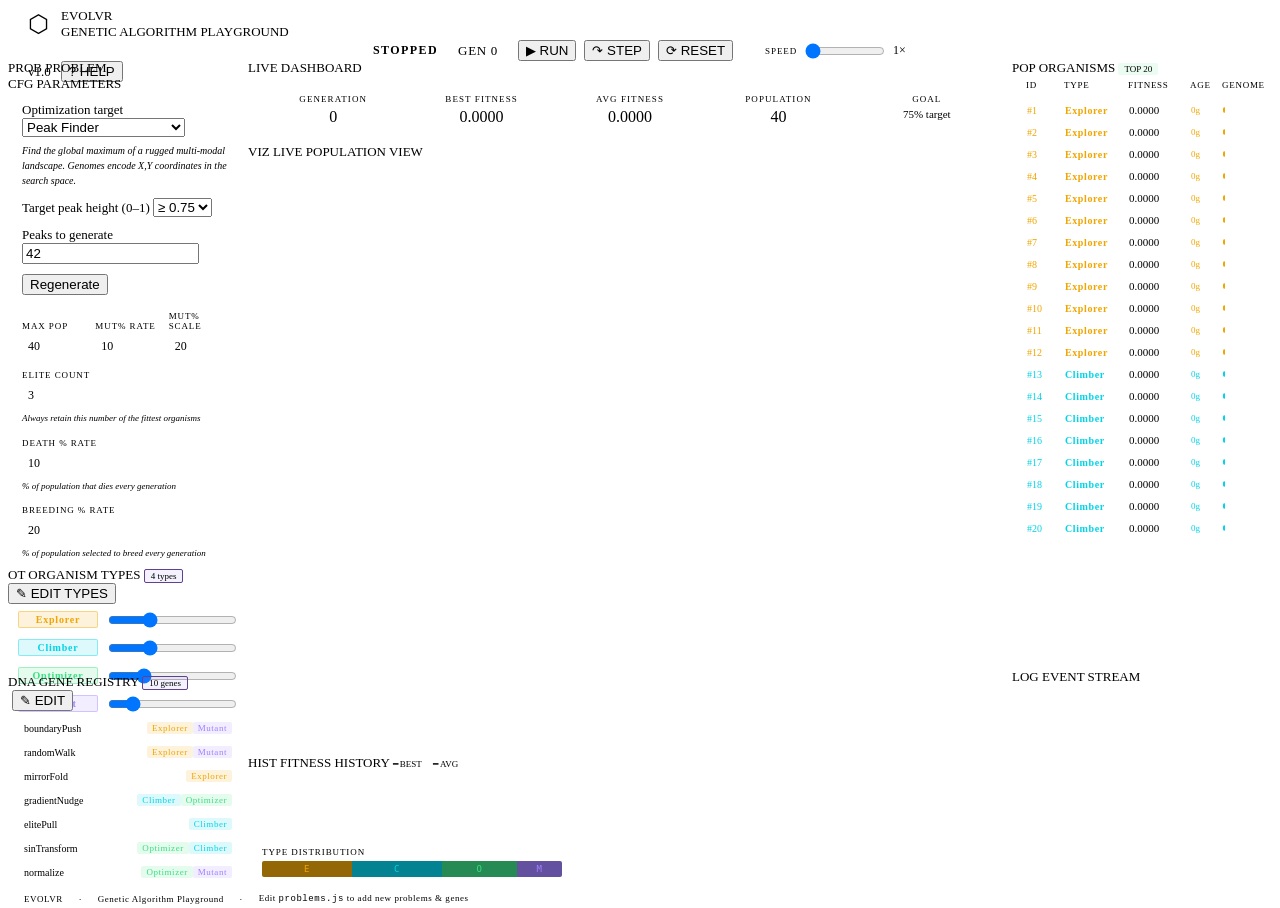
==== index.html @ dc72f75e "Break out organism types into own panel and validate problem parameters" ====
<!DOCTYPE html>
<html lang="en" class="scanlines">
<head>
  <meta charset="UTF-8">
  <meta name="viewport" content="width=device-width, initial-scale=1.0">
  <title>EVOLVR — Genetic Algorithm Playground</title>

  <!-- CSS load order: base → theme → page -->
  <link rel="stylesheet" href="https://terrypacker.com/assets/css/base.css">
  <link rel="stylesheet" href="https://terrypacker.com/assets/css/theme-amber.css">
  <link rel="stylesheet" href="./assets/css/evo-sim.css">
  <link rel="stylesheet" href="./assets/css/modals.css">
  <link rel="stylesheet" href="./assets/css/help.css">
</head>
<body>
<div id="app">

  <!-- ══ HEADER ══════════════════════════════════════════════ -->
  <header id="header">
    <div class="header-left">
      <div class="logo-mark">⬡</div>
      <div>
        <div class="app-title">EVOLVR</div>
        <div class="app-subtitle">GENETIC ALGORITHM PLAYGROUND</div>
      </div>
    </div>

    <div class="header-center">
      <div class="sim-status-row">
        <div class="status-dot stopped" id="statusDot"></div>
        <span id="simStatus">STOPPED</span>
      </div>
      <span class="sim-gen-display" id="simGen">GEN 0</span>

      <div class="time-controls">
        <button class="btn btn-primary" id="btnStart">▶ RUN</button>
        <button class="btn" id="btnStep">↷ STEP</button>
        <button class="btn btn-warn btn-sm" id="btnReset">⟳ RESET</button>
      </div>

      <div class="speed-wrap">
        <span class="lbl">SPEED</span>
        <input type="range" id="speedRange" min="1" max="20" value="1">
        <span class="val" id="speedVal">1×</span>
      </div>
    </div>

    <div style="display:flex;align-items:center;gap:10px">
      <span class="panel-tag">v1.0</span>
      <button class="btn btn-sm" id="btnHelp" title="Open help documentation">? HELP</button>
    </div>
  </header>

  <!-- ══ MAIN GRID ════════════════════════════════════════════ -->
  <div id="mainGrid">

    <!-- ── LEFT COLUMN: config ────────────────────────────── -->
    <div class="left-col">
      <div class="tab">
        <div id="problemTabHeader" class="panel-header tab-header active">
          <span class="panel-tag">PROB</span>
          <span class="panel-title">PROBLEM</span>
        </div>
        <div id="problemSettingsTabHeader" class="panel-header tab-header">
          <span class="panel-tag">CFG</span>
          <span class="panel-title">PARAMETERS</span>
        </div>
      </div>
      <div id="problemTab" class="tab-content" style="display:block">
        <!-- Problem Selection -->
        <div class="panel">
          <div class="problem-wrap">
            <label class="field-label">Optimization target</label>
            <select class="field-select" id="problemSel"></select>
            <div class="problem-desc" id="problemDesc"></div>
            <div style="margin-top:10px">
              <label class="field-label" id="goalLabel">Goal</label>
              <select class="field-select" id="goalSel"></select>
            </div>
            <div id="problemSettings" style="margin-top:10px">
            </div>
            <div style="margin-top:10px">
              <button class="btn" id="problemRegenerateButton">Regenerate</button>
            </div>
          </div>
        </div>
      </div>
      <div id="problemSettingsTab" class="tab-content">
        <!-- Population Config -->
        <div class="panel">
          <div class="config-row">
            <div class="config-item">
              <label>Max Pop</label>
              <input type="number" id="maxPopInput" value="40" min="10" max="200">
            </div>
            <div class="config-item">
              <label>Mut% Rate</label>
              <input type="number" id="mutRateInput" value="10" min="1" max="50">
            </div>
            <div class="config-item">
              <label>Mut% Scale</label>
              <input type="number" id="mutScaleInput" value="20" min="1" max="80">
            </div>
          </div>
          <div class="config-row">
            <div class="config-item">
              <label>Elite count</label>
              <input type="number" id="eliteCountInput" value="3" min="0" max="200">
              <div class="gene-pool-note">Always retain this number of the fittest organisms</div>
            </div>
          </div>
          <div class="config-row">
            <div class="config-item">
              <label>Death % rate</label>
              <input type="number" id="deathRateInput" value="10" min="0" max="100">
              <div class="gene-pool-note">% of population that dies every generation</div>
            </div>
          </div>
          <div class="config-row">
            <div class="config-item">
              <label>Breeding % rate</label>
              <input type="number" id="breedingChanceInput" value="20" min="0" max="100">
              <div class="gene-pool-note">% of population selected to breed every generation</div>
            </div>
          </div>
        </div>
      </div>

      <!-- Organism Types -->
      <div class="panel" style="flex:0.5;min-height:0">
        <div class="panel-header">
          <span class="panel-tag">OT</span>
          <span class="panel-title">ORGANISM TYPES</span>
          <span class="badge-purple" id="organismTypesBadge">4 types</span>
          <button class="btn btn-xs" id="btnEditTypes">✎ EDIT TYPES</button>
        </div>
        <div class="organism-type-weights" id="typeWeightControls"></div>
      </div>

      <!-- Gene Registry -->
      <div class="panel" style="flex:1;min-height:0">
        <div class="panel-header">
          <span class="panel-tag">DNA</span>
          <span class="panel-title">GENE REGISTRY</span>
          <span class="badge-purple" id="geneBadge">0 genes</span>
          <button class="btn btn-xs btn-ghost" id="btnEditGenes" style="margin-left:4px">✎ EDIT</button>
        </div>
        <div class="gene-list" id="geneList" style="overflow-y:auto;flex:1"></div>
      </div>

    </div>

    <!-- ── CENTER COLUMN: viz + charts ──────────────────────── -->
    <div class="center-col">

      <!-- Dashboard cards -->
      <div class="panel" style="flex-shrink:0">
        <div class="panel-header">
          <span class="panel-tag">LIVE</span>
          <span class="panel-title">DASHBOARD</span>
        </div>
        <div class="dash-cards">
          <div class="dash-card">
            <div class="dc-label">Generation</div>
            <div class="dc-value" id="cardGen">0</div>
          </div>
          <div class="dash-card">
            <div class="dc-label">Best Fitness</div>
            <div class="dc-value" id="cardBest">—</div>
          </div>
          <div class="dash-card">
            <div class="dc-label">Avg Fitness</div>
            <div class="dc-value" id="cardAvg">—</div>
          </div>
          <div class="dash-card">
            <div class="dc-label">Population</div>
            <div class="dc-value" id="cardPop">0</div>
          </div>
          <div class="dash-card dc-goal">
            <div class="dc-label">Goal</div>
            <div class="dc-value" id="cardGoalHit">—</div>
          </div>
        </div>
      </div>

      <!-- Visualization canvas -->
      <div class="panel" style="flex:1;min-height:0">
        <div class="panel-header">
          <span class="panel-tag">VIZ</span>
          <span class="panel-title">LIVE POPULATION VIEW</span>
        </div>
        <div class="viz-wrap" style="flex:1;margin:10px;border-radius:4px;overflow:hidden">
          <canvas id="vizCanvas"></canvas>
          <div class="viz-overlay" id="vizOverlay">POPULATION VISUALIZATION</div>
        </div>
      </div>

      <!-- Mini charts -->
      <div class="panel" style="flex-shrink:0">
        <div class="panel-header">
          <span class="panel-tag">HIST</span>
          <span class="panel-title">FITNESS HISTORY</span>
          <span style="margin-left:auto;font-family:var(--font-mono);font-size:9px;color:var(--amber-dim)">━ BEST</span>
          <span style="margin-left:8px;font-family:var(--font-mono);font-size:9px;color:var(--text-muted)">━ AVG</span>
        </div>
        <div class="mini-chart-wrap">
          <canvas id="fitnessChart" height="60" style="height:60px"></canvas>
        </div>
        <div style="padding:0 14px 8px">
          <div class="mini-chart-label">
            <span>TYPE DISTRIBUTION</span>
          </div>
          <canvas id="typeChart" height="16" style="height:16px;border-radius:2px"></canvas>
        </div>
      </div>

    </div>

    <!-- ── RIGHT COLUMN: population + events ──────────────── -->
    <div class="right-col">

      <!-- Population list -->
      <div class="panel" style="flex:1;min-height:0">
        <div class="panel-header">
          <span class="panel-tag">POP</span>
          <span class="panel-title">ORGANISMS</span>
          <span class="badge-green" style="margin-left:auto" id="popBadge">TOP 20</span>
        </div>
        <div style="display:grid;grid-template-columns:34px 60px 58px 28px 1fr;gap:4px;padding:4px 14px;font-size:9px;color:var(--text-muted);letter-spacing:0.08em;text-transform:uppercase;border-bottom:1px solid var(--border)">
          <span>ID</span><span>TYPE</span><span>FITNESS</span><span>AGE</span><span>GENOME</span>
        </div>
        <div class="pop-list-wrap" id="popList"></div>
      </div>

      <!-- Event log -->
      <div class="panel" style="flex:0 0 220px;min-height:0">
        <div class="panel-header">
          <span class="panel-tag">LOG</span>
          <span class="panel-title">EVENT STREAM</span>
        </div>
        <div class="event-log-wrap" id="eventLog"></div>
      </div>

    </div>
  </div>

  <!-- ══ STATUS BAR ══════════════════════════════════════════ -->
  <div id="statusBar">
    <span>EVOLVR</span>
    <span>·</span>
    <span>Genetic Algorithm Playground</span>
    <span>·</span>
    <span>Edit <code>problems.js</code> to add new problems &amp; genes</span>
  </div>

</div>

<!-- ES module entry point -->
<script type="module" src="./assets/js/app.js"></script>

<!-- Post-init: update gene badge count -->
<script type="module">
  import { GeneRegistry } from './assets/js/engine.js';
  import './assets/js/problems.js'; // trigger gene registration
  window.addEventListener('DOMContentLoaded', () => {
    const badge = document.getElementById('geneBadge');
    if (badge) setTimeout(() => {
      badge.textContent = GeneRegistry.all().length + ' genes';
    }, 100);
  });
</script>
</body>
</html>
---- assets/css/evo-sim.css ----
/* =============================================================
   EVO-SIM.CSS  —  Evolutionary Simulation Page Styles
   Load order: base.css → theme-amber.css → evo-sim.css
   ============================================================= */

/* ── APP SHELL ── */
html, body { height: 100%; overflow: hidden; font-size: 13px; }
#app {
  display: flex;
  flex-direction: column;
  height: 100vh;
  overflow: hidden;
}

/* ── HEADER ── */
#header { padding: 0 20px; height: 52px; }
.header-left { display: flex; align-items: center; gap: 12px; }
.logo-mark { font-size: 24px; filter: drop-shadow(0 0 8px var(--amber)); }

.header-center {
  display: flex;
  align-items: center;
  gap: 20px;
  flex: 1;
  justify-content: center;
}

.sim-status-row {
  display: flex;
  align-items: center;
  gap: 8px;
  font-family: var(--font-head);
  font-size: 12px;
  font-weight: 600;
  letter-spacing: 0.12em;
  color: var(--text-dim);
}

.sim-gen-display {
  font-family: var(--font-mono);
  font-size: 13px;
  color: var(--amber);
  letter-spacing: 0.05em;
}

.time-controls { display: flex; align-items: center; gap: 8px; }

.speed-wrap {
  display: flex;
  align-items: center;
  gap: 6px;
  padding-left: 12px;
  border-left: 1px solid var(--border);
}
.speed-wrap .lbl { font-size: 9px; color: var(--text-muted); letter-spacing: 0.1em; text-transform: uppercase; }
.speed-wrap input[type=range] { width: 80px; }
.speed-wrap .val { font-family: var(--font-mono); font-size: 12px; color: var(--amber); min-width: 22px; }

/* ── MAIN GRID ── */
#mainGrid {
  display: grid;
  grid-template-columns: 240px 1fr 260px;
  grid-template-rows: 1fr;
  gap: var(--panel-gap);
  padding: var(--panel-gap);
  flex: 1;
  overflow: hidden;
  min-height: 0;
}

/* ── LEFT COL ── */
.left-col {
  display: flex;
  flex-direction: column;
  gap: var(--panel-gap);
  overflow-y: auto;
  min-height: 0;
}

/* ── CENTER COL ── */
.center-col {
  display: flex;
  flex-direction: column;
  gap: var(--panel-gap);
  overflow: hidden;
  min-height: 0;
}

/* ── RIGHT COL ── */
.right-col {
  display: flex;
  flex-direction: column;
  gap: var(--panel-gap);
  overflow-y: auto;
  min-height: 0;
}

/* ── DASHBOARD CARDS ── */
.dash-cards {
  display: grid;
  grid-template-columns: repeat(5, 1fr);
  gap: 6px;
  padding: 10px 14px;
}

.dash-card {
  background: var(--bg-panel2);
  border: 1px solid var(--border);
  border-radius: var(--radius);
  padding: 8px 10px;
  text-align: center;
}

.dash-card .dc-label {
  font-size: 9px;
  color: var(--text-muted);
  letter-spacing: 0.12em;
  text-transform: uppercase;
  margin-bottom: 4px;
}

.dash-card .dc-value {
  font-family: var(--font-mono);
  font-size: 16px;
  color: var(--amber);
  line-height: 1.1;
}

.dash-card.dc-goal .dc-value { font-size: 11px; }

/* ── VIZ CANVAS ── */
.viz-wrap {
  flex: 1;
  position: relative;
  background: #080b10;
  border: 1px solid var(--border);
  border-radius: 4px;
  overflow: hidden;
  min-height: 0;
}
.viz-wrap canvas {
  display: block;
  width: 100%;
  height: 100%;
  position: absolute;
  inset: 0;
}

.viz-overlay {
  position: absolute;
  top: 8px;
  left: 8px;
  font-family: var(--font-mono);
  font-size: 9px;
  color: var(--text-muted);
  letter-spacing: 0.08em;
  pointer-events: none;
}

/* ── MINI CHARTS ── */
.mini-chart-wrap {
  padding: 8px 14px;
}
.mini-chart-label {
  font-size: 9px;
  color: var(--text-muted);
  letter-spacing: 0.1em;
  text-transform: uppercase;
  margin-bottom: 4px;
  display: flex;
  justify-content: space-between;
}
.mini-chart-label span { color: var(--text-muted); }
.mini-chart-wrap canvas {
  display: block;
  width: 100%;
  border-radius: 2px;
  border: 1px solid var(--border);
}

/* ── POPULATION LIST ── */
.pop-list-wrap {
  flex: 1;
  overflow-y: auto;
  padding: 6px 10px;
}

.pop-row {
  display: grid;
  grid-template-columns: 34px 60px 58px 28px 1fr;
  gap: 4px;
  align-items: center;
  padding: 3px 4px;
  margin-bottom: 2px;
  border-radius: 2px;
  border: 1px solid transparent;
  font-size: 11px;
}
.pop-row:hover { background: var(--bg-panel2); }
.pop-row-best { border-color: var(--amber-dim) !important; background: var(--amber-glow) !important; }

.pop-id      { font-family: var(--font-mono); font-size: 10px; }
.pop-type    { font-family: var(--font-head); font-weight: 600; font-size: 10px; letter-spacing: 0.06em; }
.pop-fitness { font-family: var(--font-mono); font-size: 11px; color: var(--text-primary); }
.pop-age     { font-family: var(--font-mono); font-size: 9px; color: var(--text-muted); }

.pop-genome-bar {
  height: 6px;
  background: var(--border);
  border-radius: 2px;
  overflow: hidden;
}
.pop-genome-fill { height: 100%; border-radius: 2px; }

/* ── EVENT LOG ── */
.event-log-wrap {
  flex: 1;
  overflow-y: auto;
  padding: 8px 12px;
}

.log-entry {
  font-family: var(--font-mono);
  font-size: 10px;
  color: var(--text-muted);
  padding: 2px 0;
  border-bottom: 1px solid var(--border);
  line-height: 1.5;
}
.log-gen {
  color: var(--amber-dim);
  margin-right: 6px;
}

/* ── PROBLEM SELECTOR ── */
.problem-wrap { padding: 10px 14px; }
.problem-desc {
  font-size: 10px;
  color: var(--text-muted);
  line-height: 1.5;
  margin-top: 6px;
  font-style: italic;
}

/* ── TYPE WEIGHTS ── */
.type-weight-row {
  display: flex;
  align-items: center;
  gap: 8px;
  margin-bottom: 8px;
}

.type-pill {
  font-family: var(--font-head);
  font-size: 10px;
  font-weight: 600;
  letter-spacing: 0.08em;
  padding: 2px 8px;
  border-radius: 2px;
  border: 1px solid;
  white-space: nowrap;
  min-width: 62px;
  text-align: center;
}

.type-weight-range { flex: 1; }

.type-weight-val {
  font-family: var(--font-mono);
  font-size: 11px;
  color: var(--text-dim);
  min-width: 26px;
  text-align: right;
}
/* ── ORGANISM TYPES PANEL ── */
.organism-type-weights {
  padding: 6px 10px;
  overflow-y: auto;
  flex: 1
}

/* ── GENE PANEL ── */
.gene-list { padding: 6px 10px; }
  .gene-row {
    padding: 5px 6px;
    margin-bottom: 2px;
    background: var(--bg-panel2);
    border: 1px solid var(--border);
    border-radius: 2px;
    font-size: 10px;
  }
  .gene-row:hover {
    background: var(--amber-dim);
    cursor: pointer; /* Change mouse cursor */
  }
  .gene-row-top {
    display: flex;
    justify-content: space-between;
    align-items: center;
  }
  .gene-row-desc {
    font-size: 9px;
    color: var(--text-muted);
    line-height: 1.5;
    margin-top: 3px;
    font-style: italic;
  }
  .gene-name  { font-family: var(--font-mono); color: var(--text-primary); }
  .gene-types {
    font-size: 9px;
    color: var(--text-muted);
    font-family: var(--font-head);
    letter-spacing: 0.06em;
    overflow-x: auto;
    padding-left: 5px;
  }

  /* ── CONFIG PANEL ── */
  .config-row {
    display: flex;
    gap: 8px;
    padding: 6px 14px;
    align-items: flex-end;
  }
  .config-item { flex: 1; }
  .config-item label {
    display: block;
    font-size: 9px;
    color: var(--text-muted);
    text-transform: uppercase;
    letter-spacing: 0.1em;
    margin-bottom: 4px;
  }
  .config-item input {
    width: 100%;
    background: var(--bg-input);
    border: 1px solid var(--border-hi);
    border-radius: var(--radius);
    color: var(--text-primary);
    font-family: var(--font-mono);
    font-size: 12px;
    padding: 4px 6px;
    outline: none;
  }
  .config-item input:focus { border-color: var(--amber-dim); }

  /* ── PANEL BADGE VARIANT ── */
  .badge-green {
    font-family: var(--font-mono);
    font-size: 9px;
    color: var(--green);
    background: rgba(57, 224, 128, 0.1);
    border: 1px solid var(--green-dim);
    padding: 1px 6px;
    border-radius: 2px;
  }
  .badge-purple {
    font-family: var(--font-mono);
    font-size: 9px;
    color: var(--purple);
    background: rgba(160, 128, 255, 0.1);
    border: 1px solid #604090;
    padding: 1px 6px;
    border-radius: 2px;
  }

  /* ── SCROLLBARS IN PANELS ── */
  .left-col::-webkit-scrollbar,
  .right-col::-webkit-scrollbar,
  .pop-list-wrap::-webkit-scrollbar,
  .event-log-wrap::-webkit-scrollbar {
    width: 3px;
  }

  /* ── BOTTOM STATUS BAR ── */
  #statusBar {
    display: flex;
    align-items: center;
    gap: 16px;
    padding: 4px 16px;
    background: var(--bg-panel);
    border-top: 1px solid var(--border);
    font-family: var(--font-mono);
    font-size: 9px;
    color: var(--text-muted);
    letter-spacing: 0.06em;
    flex-shrink: 0;
  }
  #statusBar span { color: var(--text-dim); }
}
---- assets/css/modals.css ----
/* =============================================================
   MODALS.CSS  —  Organism Type Editor & Gene Editor
   Load after evo-sim.css
   ============================================================= */

/* ── OVERLAY ── */
.modal-overlay {
  position: fixed;
  inset: 0;
  z-index: 1000;
  background: rgba(0, 0, 0, 0.75);
  display: flex;
  align-items: center;
  justify-content: center;
  padding: 20px;
  opacity: 0;
  transition: opacity 0.18s ease;
  backdrop-filter: blur(3px);
}
.modal-overlay.modal-visible { opacity: 1; }

/* ── BOX ── */
.modal-box {
  background: var(--bg-panel);
  border: 1px solid var(--border-hi);
  border-radius: 6px;
  width: 100%;
  max-width: 640px;
  max-height: 90vh;
  display: flex;
  flex-direction: column;
  box-shadow: 0 24px 80px rgba(0,0,0,0.8), 0 0 0 1px var(--amber-dim) inset;
  transform: translateY(8px);
  transition: transform 0.18s ease;
  overflow: hidden;
}
.modal-overlay.modal-visible .modal-box { transform: translateY(0); }

/* ── MODAL HEADER ── */
.modal-header {
  display: flex;
  align-items: center;
  gap: 10px;
  padding: 10px 16px;
  background: var(--bg-panel2);
  border-bottom: 1px solid var(--border);
  flex-shrink: 0;
}
.modal-title {
  font-family: var(--font-head);
  font-weight: 700;
  font-size: 14px;
  letter-spacing: 0.14em;
  color: var(--text-primary);
  flex: 1;
}
.modal-close {
  width: 26px; height: 26px;
  display: flex; align-items: center; justify-content: center;
  padding: 0;
  font-size: 13px;
  color: var(--text-muted);
  border-color: transparent;
}
.modal-close:hover { color: var(--red); border-color: var(--red-dim); }

/* ── MODAL BODY ── */
.modal-body {
  flex: 1;
  overflow-y: auto;
  padding: 0;
}
.modal-body::-webkit-scrollbar { width: 4px; }

/* ── MODAL FOOTER ── */
.modal-footer {
  display: flex;
  align-items: center;
  gap: 8px;
  padding: 10px 16px;
  background: var(--bg-panel2);
  border-top: 1px solid var(--border);
  flex-shrink: 0;
}
.modal-footer .btn:first-child:not(:last-child):not(.btn-warn) { margin-right: auto; }
.modal-footer .btn-warn { margin-right: auto; }

/* ── FORM LAYOUT ── */
.modal-form { padding: 16px; display: flex; flex-direction: column; gap: 14px; }

.mf-group { display: flex; flex-direction: column; }
.mf-row   { display: flex; gap: 10px; }
.mf-flex1 { flex: 1; }
.mf-flex2 { flex: 2; }

/* ── COLOUR PALETTE ── */
.color-palette {
  display: flex;
  flex-wrap: wrap;
  gap: 5px;
  margin-bottom: 2px;
}
.color-swatch {
  width: 22px; height: 22px;
  border-radius: 3px;
  border: 2px solid transparent;
  cursor: pointer;
  transition: transform 0.1s, border-color 0.1s;
  flex-shrink: 0;
}
.color-swatch:hover         { transform: scale(1.2); }
.color-swatch.color-swatch-sel {
  border-color: white;
  transform: scale(1.15);
  box-shadow: 0 0 8px currentColor;
}
.color-preview {
  width: 28px; height: 28px;
  border-radius: 3px;
  border: 1px solid var(--border-hi);
  flex-shrink: 0;
}

/* ── GENE CHIP GRID ── */
.gene-chip-grid {
  display: flex;
  flex-wrap: wrap;
  gap: 5px;
  margin-top: 5px;
}
.gene-chip {
  display: flex;
  align-items: center;
  gap: 5px;
  padding: 3px 9px;
  border-radius: 3px;
  border: 1px solid var(--border-hi);
  background: var(--bg-input);
  cursor: pointer;
  transition: all 0.12s;
  user-select: none;
}
.gene-chip:hover { border-color: var(--amber-dim); background: var(--bg-panel2); }
.gene-chip-name  { font-family: var(--font-mono); font-size: 11px; color: var(--text-dim); }
.gene-chip-check { font-size: 10px; color: var(--amber); opacity: 0; transition: opacity 0.12s; }

.gene-chip.gene-chip-on {
  background: var(--amber-glow);
  border-color: var(--amber-dim);
}
.gene-chip.gene-chip-on .gene-chip-name  { color: var(--amber); }
.gene-chip.gene-chip-on .gene-chip-check { opacity: 1; }

/* Type chips in gene editor (coloured) */
.type-chip { font-family: var(--font-head); font-size: 11px; font-weight: 600; letter-spacing: 0.06em; }
.type-chip .gene-chip-name { font-family: var(--font-head); font-size: 11px; }
.type-chip .gene-chip-check { color: inherit; }

/* ── GENE SELECTOR COUNT BADGE ── */
.gene-sel-count {
  font-family: var(--font-mono);
  font-size: 9px;
  color: var(--amber);
  background: var(--amber-glow);
  border: 1px solid var(--amber-dim);
  padding: 1px 6px;
  border-radius: 2px;
  margin-left: 8px;
  vertical-align: middle;
}

.gene-pool-note {
  font-size: 9px;
  color: var(--text-muted);
  margin-top: 5px;
  font-style: italic;
  line-height: 1.5;
}

/* ── CODE EDITOR (gene function) ── */
.code-editor {
  width: 100%;
  background: #060910;
  border: 1px solid var(--border-hi);
  border-radius: var(--radius);
  color: #abb2c0;
  font-family: var(--font-mono);
  font-size: 11.5px;
  line-height: 1.6;
  padding: 10px 12px;
  resize: vertical;
  outline: none;
  tab-size: 2;
  min-height: 160px;
}
.code-editor:focus { border-color: var(--amber-dim); }
.code-error {
  font-family: var(--font-mono);
  font-size: 11px;
  color: var(--red);
  margin-top: 4px;
  min-height: 14px;
  line-height: 1.4;
}

/* ── GENE TEST OUTPUT ── */
.gene-test-result {
  margin-top: 8px;
  background: #060910;
  border: 1px solid var(--border);
  border-radius: var(--radius);
  padding: 8px 10px;
  font-family: var(--font-mono);
  font-size: 10.5px;
  line-height: 1.8;
}
.test-in  { color: var(--text-muted); }
.test-out { color: var(--green); }

/* ── ORGANISM TYPE LIST (in list modal) ── */
.type-list-row {
  display: flex;
  align-items: flex-start;
  gap: 12px;
  padding: 10px 16px;
  border-bottom: 1px solid var(--border);
  transition: background 0.12s;
}
.type-list-row:hover   { background: var(--bg-panel2); }
.type-list-row:last-child { border-bottom: none; }

.type-list-swatch {
  width: 44px; height: 44px;
  border-radius: 4px;
  border: 1px solid;
  display: flex; align-items: center; justify-content: center;
  flex-shrink: 0;
}
.type-list-info { flex: 1; min-width: 0; }
.type-list-name {
  font-family: var(--font-head);
  font-weight: 700;
  font-size: 13px;
  letter-spacing: 0.1em;
  margin-bottom: 2px;
}
.type-list-desc {
  font-size: 10px;
  color: var(--text-muted);
  margin-bottom: 4px;
  line-height: 1.4;
}
.type-list-meta {
  display: flex;
  gap: 10px;
  font-family: var(--font-mono);
  font-size: 9px;
  color: var(--text-muted);
  margin-bottom: 4px;
}
.type-gene-tags {
  display: flex;
  flex-wrap: wrap;
  gap: 3px;
}
.type-list-edit {
  flex-shrink: 0;
  align-self: center;
}

/* ── GENE LIST (in list modal) ── */
.gene-list-row {
  display: flex;
  align-items: center;
  gap: 10px;
  padding: 8px 16px;
  border-bottom: 1px solid var(--border);
  transition: background 0.12s;
}
.gene-list-row:hover { background: var(--bg-panel2); }
.gene-list-row:last-child { border-bottom: none; }

.gene-list-info { flex: 1; min-width: 0; }
.gene-list-name {
  font-family: var(--font-mono);
  font-size: 12px;
  color: var(--text-primary);
  margin-bottom: 3px;
}
.gene-type-tags { display: flex; flex-wrap: wrap; gap: 3px; }
.gene-list-edit { flex-shrink: 0; }

/* ── SHARED MINI TAG ── */
.gene-mini-tag {
  font-family: var(--font-head);
  font-size: 9px;
  letter-spacing: 0.06em;
  padding: 1px 5px;
  border-radius: 2px;
  border: 1px solid var(--border);
  color: var(--text-muted);
  background: var(--bg-panel2);
}

/* ── SHAKE ANIMATION (validation error) ── */
@keyframes modal-shake {
  0%,100% { transform: translateX(0); }
  20%     { transform: translateX(-6px); }
  40%     { transform: translateX(6px); }
  60%     { transform: translateX(-4px); }
  80%     { transform: translateX(4px); }
}
.modal-shake { animation: modal-shake 0.35s ease; }

/* ── WIDER BOX for gene editor (code textarea needs room) ── */
#geneModal .modal-box { max-width: 700px; }

/* ── SELECTED GENE COUNT IN FIELD LABEL ── */
.field-label .gene-sel-count { vertical-align: middle; }

/* ── MODAL STACK NAVIGATION ── */

/* The editor slides in from the right when pushed on top of a list modal */
.modal-overlay .modal-box {
  transition: transform 0.22s cubic-bezier(0.4, 0, 0.2, 1),
              opacity   0.22s ease;
}

/* List modal pushed behind: scale down slightly and shift left */
.modal-box.modal-box-behind {
  transform: translateX(-60px) scale(0.96);
  opacity: 0.45;
  pointer-events: none;  /* prevent interaction while obscured */
}

/* Editor modal enters from the right */
.modal-overlay:not(.modal-visible) .modal-box {
  transform: translateX(40px);
  opacity: 0;
}
.modal-overlay.modal-visible .modal-box {
  transform: translateX(0) scale(1);
  opacity: 1;
}

/* Ensure stacked overlays don't intercept clicks for the background one */
.modal-overlay {
  pointer-events: auto;
}

/* Give each layer a slightly different z so they stack correctly */
.modal-overlay:nth-of-type(1) { z-index: 1000; }
.modal-overlay:nth-of-type(2) { z-index: 1010; }
.modal-overlay:nth-of-type(3) { z-index: 1020; }

/* The backdrop of the top modal dims everything, including the list behind it.
   Use a semi-transparent background on all overlays so layering is visible. */
.modal-overlay {
  background: rgba(0, 0, 0, 0.55);
}

/* ── GENE LIST DESCRIPTION ── */
.gene-list-desc {
  font-size: 10px;
  color: var(--text-muted);
  line-height: 1.55;
  margin-top: 4px;
  font-style: italic;
  padding-right: 8px;
}
---- assets/css/help.css ----
/* =============================================================
   HELP.CSS  —  Help Modal Styles
   Load after modals.css
   ============================================================= */

/* ── HELP MODAL OVERLAY ── */
.help-modal {
  position: fixed;
  inset: 0;
  z-index: 1100;
  background: rgba(0, 0, 0, 0.82);
  display: flex;
  align-items: center;
  justify-content: center;
  padding: 20px;
  opacity: 0;
  transition: opacity 0.2s ease;
  backdrop-filter: blur(4px);
}
.help-modal.modal-visible { opacity: 1; }

/* ── HELP BOX ── */
.help-box {
  background: var(--bg-panel);
  border: 1px solid var(--border-hi);
  border-radius: 6px;
  width: 100%;
  max-width: 900px;
  height: 86vh;
  max-height: 780px;
  display: flex;
  flex-direction: column;
  box-shadow: 0 32px 100px rgba(0,0,0,0.9), 0 0 0 1px var(--amber-dim) inset;
  transform: translateY(12px);
  transition: transform 0.2s ease;
  overflow: hidden;
}
.help-modal.modal-visible .help-box { transform: translateY(0); }

/* ── HELP HEADER ── */
.help-header {
  display: flex;
  align-items: center;
  justify-content: space-between;
  padding: 12px 18px;
  background: var(--bg-panel2);
  border-bottom: 1px solid var(--border);
  flex-shrink: 0;
}

/* ── HELP BODY: sidebar + content ── */
.help-body {
  display: flex;
  flex: 1;
  min-height: 0;
  overflow: hidden;
}

/* ── SIDEBAR NAV ── */
.help-sidebar {
  width: 210px;
  flex-shrink: 0;
  background: var(--bg-panel2);
  border-right: 1px solid var(--border);
  overflow-y: auto;
  padding: 8px 0;
}
.help-sidebar::-webkit-scrollbar { width: 3px; }

.help-nav-item {
  display: flex;
  align-items: center;
  gap: 9px;
  padding: 8px 14px;
  cursor: pointer;
  transition: background 0.12s;
  border-left: 2px solid transparent;
  user-select: none;
}
.help-nav-item:hover { background: rgba(255,255,255,0.03); }
.help-nav-item.active {
  background: var(--amber-glow);
  border-left-color: var(--amber);
}
.help-nav-icon {
  font-size: 14px;
  width: 18px;
  text-align: center;
  flex-shrink: 0;
}
.help-nav-label {
  font-family: var(--font-head);
  font-size: 11px;
  font-weight: 600;
  letter-spacing: 0.06em;
  color: var(--text-dim);
  line-height: 1.3;
}
.help-nav-item.active .help-nav-label { color: var(--amber); }

/* ── CONTENT AREA ── */
.help-content {
  flex: 1;
  overflow-y: auto;
  min-width: 0;
}
.help-content::-webkit-scrollbar { width: 5px; }

/* ── PANES ── */
.help-pane { display: none; padding: 24px 28px 40px; }
.help-pane.active { display: block; }

.help-pane-header {
  display: flex;
  align-items: center;
  gap: 12px;
  padding-left: 12px;
  margin-bottom: 20px;
}
.help-pane-icon { font-size: 22px; }
.help-pane-title {
  font-family: var(--font-head);
  font-weight: 800;
  font-size: 18px;
  letter-spacing: 0.1em;
  color: var(--text-primary);
}

.help-pane-body { color: var(--text-dim); line-height: 1.7; font-size: 13px; }
.help-pane-body p { margin-bottom: 12px; }
.help-pane-body p:last-child { margin-bottom: 0; }
.help-pane-body strong { color: var(--text-primary); font-weight: 600; }
.help-pane-body em { color: var(--amber); font-style: normal; font-weight: 500; }
.help-pane-body code {
  font-family: var(--font-mono);
  font-size: 11px;
  color: var(--cyan);
  background: rgba(0, 212, 232, 0.08);
  border: 1px solid rgba(0, 212, 232, 0.15);
  padding: 1px 5px;
  border-radius: 2px;
}

/* ── SUBHEADINGS ── */
.help-subhead {
  font-family: var(--font-head);
  font-size: 12px;
  font-weight: 700;
  letter-spacing: 0.12em;
  text-transform: uppercase;
  color: var(--text-primary);
  margin: 20px 0 10px;
  padding-bottom: 5px;
  border-bottom: 1px solid var(--border);
}

/* ── CONCEPT GRID (intro) ── */
.help-concept-grid {
  display: grid;
  grid-template-columns: 1fr 1fr;
  gap: 10px;
  margin: 16px 0;
}
.help-concept {
  background: var(--bg-panel2);
  border: 1px solid var(--border);
  border-radius: 4px;
  padding: 12px 14px;
}
.help-concept-icon { font-size: 20px; margin-bottom: 6px; }
.help-concept-label {
  font-family: var(--font-head);
  font-size: 12px;
  font-weight: 700;
  letter-spacing: 0.1em;
  color: var(--text-primary);
  margin-bottom: 5px;
}
.help-concept-desc { font-size: 11.5px; color: var(--text-muted); line-height: 1.6; }

/* ── EVOLUTION FLOW DIAGRAM ── */
.help-flow {
  display: flex;
  align-items: center;
  gap: 4px;
  margin: 18px 0;
  background: var(--bg-panel2);
  border: 1px solid var(--border);
  border-radius: 4px;
  padding: 14px 16px;
  overflow-x: auto;
}
.help-flow-step {
  font-family: var(--font-head);
  font-size: 11px;
  font-weight: 700;
  letter-spacing: 0.08em;
  color: var(--text-primary);
  text-align: center;
  background: var(--bg-input);
  border: 1px solid var(--border-hi);
  border-radius: 3px;
  padding: 8px 12px;
  white-space: nowrap;
  flex-shrink: 0;
}
.help-flow-step span {
  display: block;
  font-family: var(--font-body);
  font-size: 9px;
  font-weight: 400;
  color: var(--text-muted);
  letter-spacing: 0.04em;
  margin-top: 3px;
  text-transform: none;
}
.help-flow-arrow {
  color: var(--amber-dim);
  font-size: 16px;
  flex-shrink: 0;
  padding: 0 2px;
}

/* ── ITEM LIST (key-value style) ── */
.help-item-list { display: flex; flex-direction: column; gap: 10px; margin: 12px 0; }
.help-item {
  background: var(--bg-panel2);
  border: 1px solid var(--border);
  border-radius: 4px;
  padding: 10px 14px;
}
.help-item-head { margin-bottom: 6px; }
.help-item p { margin: 0; font-size: 12px; line-height: 1.65; }

/* ── HELP TAG (inline label) ── */
.help-tag {
  display: inline-block;
  font-family: var(--font-mono);
  font-size: 10px;
  color: var(--text-dim);
  background: var(--bg-input);
  border: 1px solid var(--border-hi);
  padding: 2px 8px;
  border-radius: 2px;
  letter-spacing: 0.06em;
}

/* ── TIP BOX ── */
.help-tip {
  display: flex;
  align-items: flex-start;
  gap: 10px;
  background: var(--amber-glow);
  border: 1px solid var(--amber-dim);
  border-radius: 4px;
  padding: 10px 14px;
  margin: 14px 0;
  font-size: 12px;
  color: var(--text-dim);
  line-height: 1.6;
}
.help-tip-icon { font-size: 15px; flex-shrink: 0; margin-top: 1px; }
.help-tip code { background: rgba(240,165,0,0.15); border-color: var(--amber-dim); color: var(--amber); }

/* ── PROBLEM CARDS ── */
.help-problem-grid { display: grid; grid-template-columns: 1fr 1fr; gap: 10px; margin: 14px 0; }
.help-problem-card {
  background: var(--bg-panel2);
  border: 1px solid var(--border);
  border-radius: 4px;
  padding: 12px 14px;
}
.help-problem-name {
  font-family: var(--font-head);
  font-size: 12px;
  font-weight: 700;
  letter-spacing: 0.1em;
  color: var(--amber);
  margin-bottom: 7px;
}
.help-problem-card p { font-size: 11.5px; margin-bottom: 8px; line-height: 1.6; }
.help-problem-tip {
  font-size: 10.5px;
  color: var(--cyan);
  border-top: 1px solid var(--border);
  padding-top: 7px;
  margin-top: 6px;
  font-style: italic;
}

/* ── FIELD GRID ── */
.help-field-grid { display: flex; flex-direction: column; gap: 6px; margin: 12px 0; }
.help-field {
  display: grid;
  grid-template-columns: 140px 1fr;
  gap: 10px;
  align-items: baseline;
  background: var(--bg-panel2);
  border: 1px solid var(--border);
  border-radius: 4px;
  padding: 8px 12px;
}
.help-field-name {
  font-family: var(--font-mono);
  font-size: 10.5px;
  color: var(--amber);
  font-weight: 600;
  flex-shrink: 0;
}
.help-field-desc { font-size: 11.5px; color: var(--text-muted); line-height: 1.6; }
.help-field-desc code { font-size: 10px; }

/* ── CODE BLOCKS ── */
.help-code-block {
  font-family: var(--font-mono);
  font-size: 11px;
  line-height: 1.7;
  background: #060910;
  border: 1px solid var(--border-hi);
  border-radius: 4px;
  padding: 10px 14px;
  margin: 8px 0;
  color: #abb2c0;
  overflow-x: auto;
  white-space: pre;
}
.hljs-comment { color: #4a5568; }
.hljs-kw      { color: var(--purple); }
.hljs-fn      { color: var(--cyan); }
.hljs-num     { color: var(--green); }
.hljs-op      { color: var(--amber); }
.hljs-str     { color: #e0a070; }

/* ── GENE TABLE ── */
.help-gene-table {
  border: 1px solid var(--border);
  border-radius: 4px;
  overflow: hidden;
  margin: 12px 0;
  font-size: 11.5px;
}
.help-gene-row {
  display: grid;
  grid-template-columns: 148px 140px 1fr;
  gap: 0;
  border-bottom: 1px solid var(--border);
  padding: 6px 10px;
  align-items: baseline;
  color: var(--text-muted);
  line-height: 1.5;
}
.help-gene-row:last-child { border-bottom: none; }
.help-gene-row.header {
  background: var(--bg-panel2);
  font-family: var(--font-head);
  font-size: 9px;
  font-weight: 700;
  letter-spacing: 0.1em;
  text-transform: uppercase;
  color: var(--text-muted);
}
.help-gene-row .mono {
  font-family: var(--font-mono);
  font-size: 10.5px;
  color: var(--cyan);
}

/* ── TIPS GRID ── */
.help-tip-grid { display: grid; grid-template-columns: 1fr 1fr; gap: 10px; margin: 14px 0; }
.help-tip-card {
  background: var(--bg-panel2);
  border: 1px solid var(--border);
  border-radius: 4px;
  padding: 12px 14px;
}
.help-tip-card-title {
  font-family: var(--font-head);
  font-size: 11px;
  font-weight: 700;
  letter-spacing: 0.08em;
  color: var(--amber);
  margin-bottom: 7px;
}
.help-tip-card p { font-size: 11.5px; margin: 0; line-height: 1.6; }
.help-tip-card code { font-size: 10px; }

/* ── MATH DISPLAY BLOCKS ── */
.help-math {
  font-family: var(--font-mono);
  font-size: 11px;
  line-height: 1.9;
  background: #060910;
  border: 1px solid var(--border-hi);
  border-left: 3px solid var(--cyan-dim);
  border-radius: 3px;
  padding: 10px 14px;
  margin: 10px 0;
  color: var(--cyan);
  white-space: pre;
}
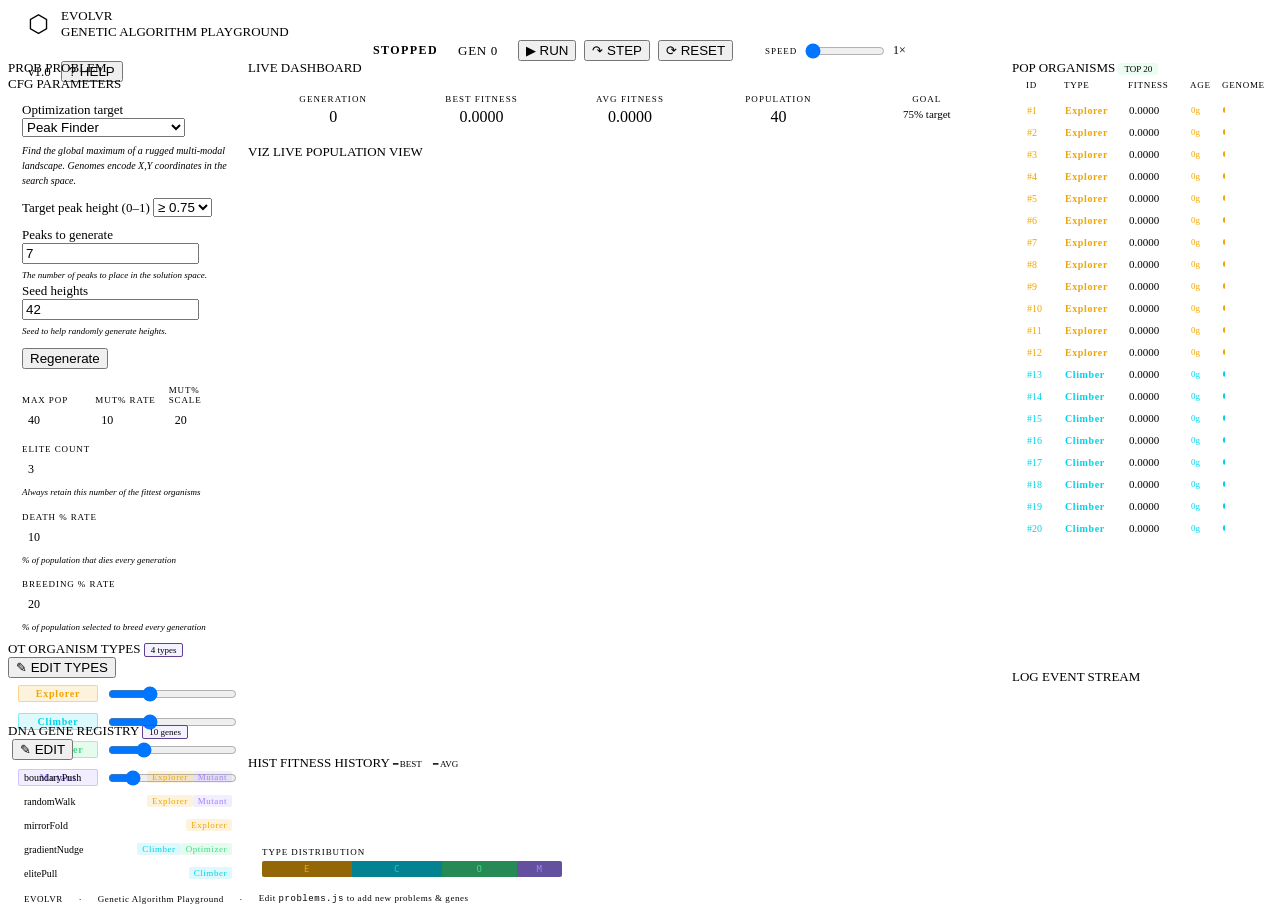
==== commit 76bf9fe9: "Adding copyright headers" ====
--- a/index.html
+++ b/index.html
@@ -1,4 +1,22 @@
 <!DOCTYPE html>
+<!--
+-- Copyright (c) 2026 Terry Packer.
+--
+-- This file is part of Terry Packer's Work.
+-- See www.terrypacker.com for further info.
+--
+-- Licensed under the Apache License, Version 2.0 (the "License");
+-- you may not use this file except in compliance with the License.
+-- You may obtain a copy of the License at
+--
+--     http://www.apache.org/licenses/LICENSE-2.0
+--
+-- Unless required by applicable law or agreed to in writing, software
+-- distributed under the License is distributed on an "AS IS" BASIS,
+-- WITHOUT WARRANTIES OR CONDITIONS OF ANY KIND, either express or implied.
+-- See the License for the specific language governing permissions and
+-- limitations under the License.
+-->
 <html lang="en" class="scanlines">
 <head>
   <meta charset="UTF-8">
--- a/assets/css/evo-sim.css
+++ b/assets/css/evo-sim.css
@@ -1,3 +1,22 @@
+/*
+Copyright (c) 2026 Terry Packer.
+
+This file is part of Terry Packer's Work.
+See www.terrypacker.com for further info.
+
+Licensed under the Apache License, Version 2.0 (the "License");
+you may not use this file except in compliance with the License.
+You may obtain a copy of the License at
+
+    http://www.apache.org/licenses/LICENSE-2.0
+
+Unless required by applicable law or agreed to in writing, software
+distributed under the License is distributed on an "AS IS" BASIS,
+WITHOUT WARRANTIES OR CONDITIONS OF ANY KIND, either express or implied.
+See the License for the specific language governing permissions and
+limitations under the License.
+*/
+
 /* =============================================================
    EVO-SIM.CSS  —  Evolutionary Simulation Page Styles
    Load order: base.css → theme-amber.css → evo-sim.css
--- a/assets/css/modals.css
+++ b/assets/css/modals.css
@@ -1,3 +1,22 @@
+/*
+Copyright (c) 2026 Terry Packer.
+
+This file is part of Terry Packer's Work.
+See www.terrypacker.com for further info.
+
+Licensed under the Apache License, Version 2.0 (the "License");
+you may not use this file except in compliance with the License.
+You may obtain a copy of the License at
+
+    http://www.apache.org/licenses/LICENSE-2.0
+
+Unless required by applicable law or agreed to in writing, software
+distributed under the License is distributed on an "AS IS" BASIS,
+WITHOUT WARRANTIES OR CONDITIONS OF ANY KIND, either express or implied.
+See the License for the specific language governing permissions and
+limitations under the License.
+*/
+
 /* =============================================================
    MODALS.CSS  —  Organism Type Editor & Gene Editor
    Load after evo-sim.css
--- a/assets/css/help.css
+++ b/assets/css/help.css
@@ -1,3 +1,22 @@
+/*
+Copyright (c) 2026 Terry Packer.
+
+This file is part of Terry Packer's Work.
+See www.terrypacker.com for further info.
+
+Licensed under the Apache License, Version 2.0 (the "License");
+you may not use this file except in compliance with the License.
+You may obtain a copy of the License at
+
+    http://www.apache.org/licenses/LICENSE-2.0
+
+Unless required by applicable law or agreed to in writing, software
+distributed under the License is distributed on an "AS IS" BASIS,
+WITHOUT WARRANTIES OR CONDITIONS OF ANY KIND, either express or implied.
+See the License for the specific language governing permissions and
+limitations under the License.
+*/
+
 /* =============================================================
    HELP.CSS  —  Help Modal Styles
    Load after modals.css
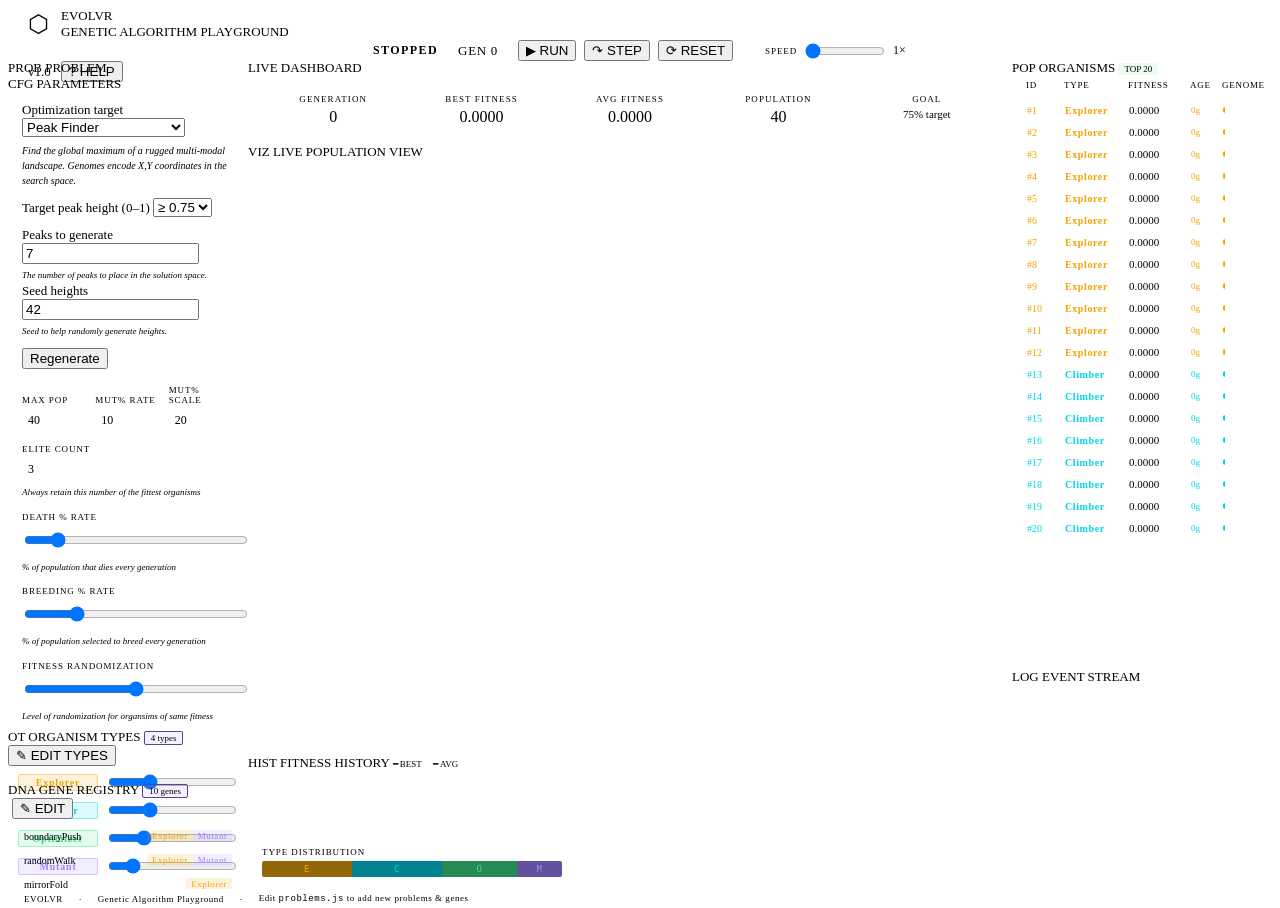
==== commit 3f63cbd9: "Add support for fitness randomization, cleanup css" ====
--- a/index.html
+++ b/index.html
@@ -130,15 +130,25 @@
           <div class="config-row">
             <div class="config-item">
               <label>Death % rate</label>
-              <input type="number" id="deathRateInput" value="10" min="0" max="100">
+              <input type="range" id="deathRateInput" value="10" min="0" max="100">
+              <span class="config-slider-value" id="deathRateText"></span>
               <div class="gene-pool-note">% of population that dies every generation</div>
             </div>
           </div>
           <div class="config-row">
             <div class="config-item">
               <label>Breeding % rate</label>
-              <input type="number" id="breedingChanceInput" value="20" min="0" max="100">
+              <input type="range" id="breedingChanceInput" value="20" min="0" max="100">
+              <span class="config-slider-value" id="breedingChanceText"></span>
               <div class="gene-pool-note">% of population selected to breed every generation</div>
+            </div>
+          </div>
+          <div class="config-row">
+            <div class="config-item">
+              <label for="sameFitnessRandomnessInput">Fitness randomization</label>
+              <input type="range" id="sameFitnessRandomnessInput" value="50" min="0" max="100">
+              <span class="config-slider-value" id="sameFitnessRandomnessText"></span>
+              <div class="gene-pool-note">Level of randomization for organsims of same fitness</div>
             </div>
           </div>
         </div>
@@ -278,7 +288,7 @@
 
 <!-- Post-init: update gene badge count -->
 <script type="module">
-  import { GeneRegistry } from './assets/js/engine.js';
+  import { GeneRegistry } from './assets/js/genes.js';
   import './assets/js/problems.js'; // trigger gene registration
   window.addEventListener('DOMContentLoaded', () => {
     const badge = document.getElementById('geneBadge');
--- a/assets/css/evo-sim.css
+++ b/assets/css/evo-sim.css
@@ -342,6 +342,15 @@
     align-items: flex-end;
   }
   .config-item { flex: 1; }
+
+  /* Hide value by default */
+  .config-slider-value {
+    display: none;
+    font-size: 9px;
+    color: #fff;
+    border-radius: 4px;
+  }
+
   .config-item label {
     display: block;
     font-size: 9px;
@@ -361,6 +370,10 @@
     padding: 4px 6px;
     outline: none;
   }
+  .config-item input:focus + .config-slider-value {
+    display: inline;
+  }
+
   .config-item input:focus { border-color: var(--amber-dim); }
 
   /* ── PANEL BADGE VARIANT ── */
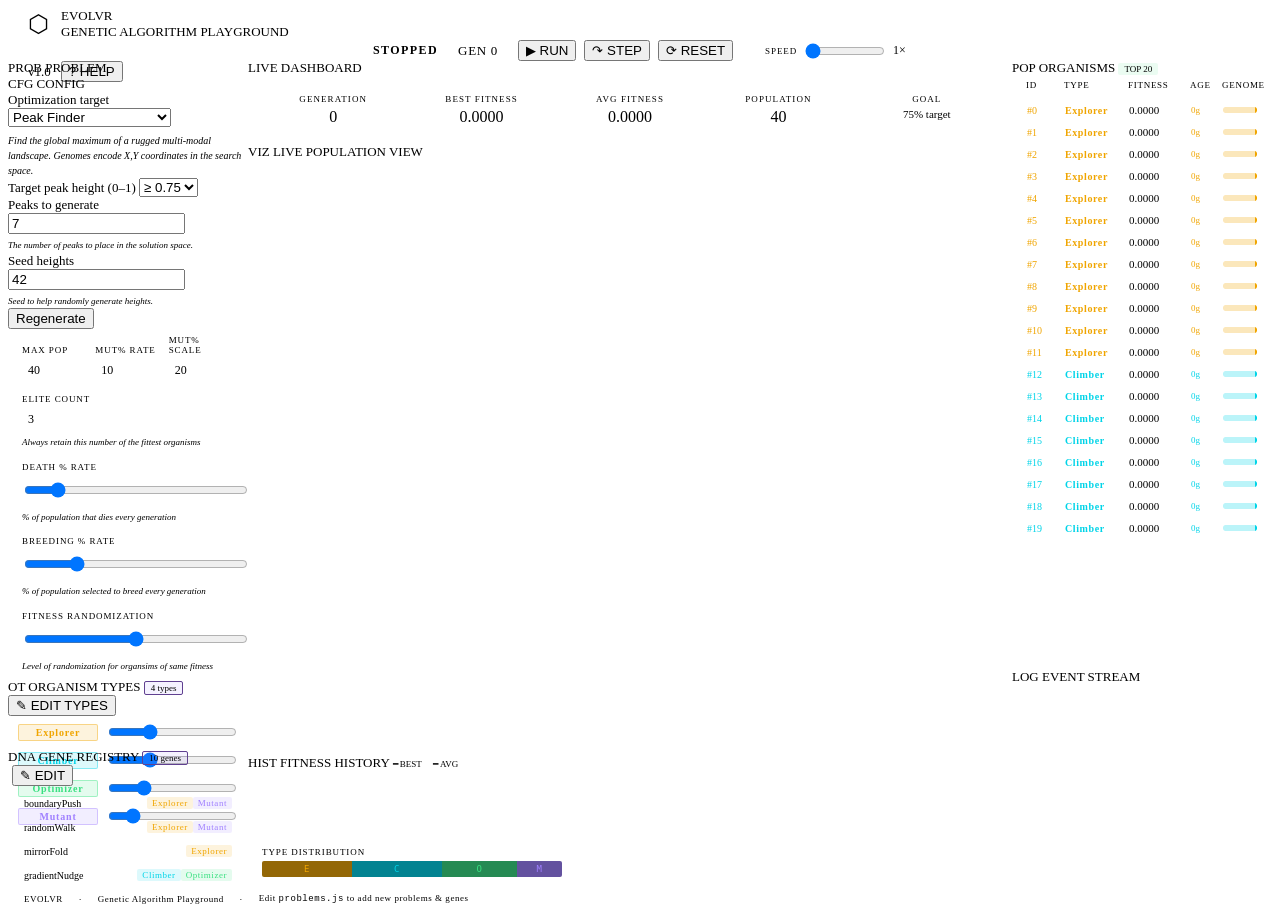
==== commit d15e7c2e: "Fix Problem area in view to be cleaner." ====
--- a/index.html
+++ b/index.html
@@ -81,25 +81,31 @@
         </div>
         <div id="problemSettingsTabHeader" class="panel-header tab-header">
           <span class="panel-tag">CFG</span>
-          <span class="panel-title">PARAMETERS</span>
+          <span class="panel-title">CONFIG</span>
         </div>
       </div>
       <div id="problemTab" class="tab-content" style="display:block">
         <!-- Problem Selection -->
         <div class="panel">
-          <div class="problem-wrap">
-            <label class="field-label">Optimization target</label>
-            <select class="field-select" id="problemSel"></select>
-            <div class="problem-desc" id="problemDesc"></div>
-            <div style="margin-top:10px">
-              <label class="field-label" id="goalLabel">Goal</label>
+          <div class="field-row">
+            <div class="field-group">
+              <label>Optimization target</label>
+              <select class="field-select" id="problemSel"></select>
+              <div class="problem-desc" id="problemDesc"></div>
+            </div>
+          </div>
+          <div class="field-row">
+            <div class="field-group">
+              <label id="goalLabel">Goal</label>
               <select class="field-select" id="goalSel"></select>
             </div>
-            <div id="problemSettings" style="margin-top:10px">
-            </div>
-            <div style="margin-top:10px">
+          </div>
+          <div class="field-row"  id="problemSettings">
+          </div>
+          <div class="field-row">
+            <div class="field-group">
               <button class="btn" id="problemRegenerateButton">Regenerate</button>
-            </div>
+              </div>
           </div>
         </div>
       </div>
@@ -130,7 +136,7 @@
           <div class="config-row">
             <div class="config-item">
               <label>Death % rate</label>
-              <input type="range" id="deathRateInput" value="10" min="0" max="100">
+              <input type="range" id="deathRateInput" value="10" min="0" max="100" step="0.1">
               <span class="config-slider-value" id="deathRateText"></span>
               <div class="gene-pool-note">% of population that dies every generation</div>
             </div>
@@ -138,7 +144,7 @@
           <div class="config-row">
             <div class="config-item">
               <label>Breeding % rate</label>
-              <input type="range" id="breedingChanceInput" value="20" min="0" max="100">
+              <input type="range" id="breedingChanceInput" value="20" min="0" max="100" step="0.1">
               <span class="config-slider-value" id="breedingChanceText"></span>
               <div class="gene-pool-note">% of population selected to breed every generation</div>
             </div>
@@ -146,7 +152,7 @@
           <div class="config-row">
             <div class="config-item">
               <label for="sameFitnessRandomnessInput">Fitness randomization</label>
-              <input type="range" id="sameFitnessRandomnessInput" value="50" min="0" max="100">
+              <input type="range" id="sameFitnessRandomnessInput" value="50" min="0" max="100" step="0.1">
               <span class="config-slider-value" id="sameFitnessRandomnessText"></span>
               <div class="gene-pool-note">Level of randomization for organsims of same fitness</div>
             </div>
--- a/assets/css/evo-sim.css
+++ b/assets/css/evo-sim.css
@@ -334,7 +334,7 @@
     padding-left: 5px;
   }
 
-  /* ── CONFIG PANEL ── */
+  /* ── CONFIG STYLES TODO: replace with field-input... ── */
   .config-row {
     display: flex;
     gap: 8px;
@@ -354,12 +354,13 @@
   .config-item label {
     display: block;
     font-size: 9px;
-    color: var(--text-muted);
+    color: var(--text-dim);
     text-transform: uppercase;
     letter-spacing: 0.1em;
     margin-bottom: 4px;
   }
-  .config-item input {
+
+  .config-item input, .config-select {
     width: 100%;
     background: var(--bg-input);
     border: 1px solid var(--border-hi);
@@ -369,12 +370,16 @@
     font-size: 12px;
     padding: 4px 6px;
     outline: none;
-  }
+    transition: border-color 0.15s;
+  }
+
+  .config-select option { background: var(--bg-panel2); }
+
   .config-item input:focus + .config-slider-value {
     display: inline;
   }
-
-  .config-item input:focus { border-color: var(--amber-dim); }
+  .config-item input:focus, .config-select:focus { border-color: var(--amber-dim); }
+
 
   /* ── PANEL BADGE VARIANT ── */
   .badge-green {
--- a/assets/css/help.css
+++ b/assets/css/help.css
@@ -201,6 +201,7 @@
 .help-flow {
   display: flex;
   align-items: center;
+  justify-content: center;
   gap: 4px;
   margin: 18px 0;
   background: var(--bg-panel2);
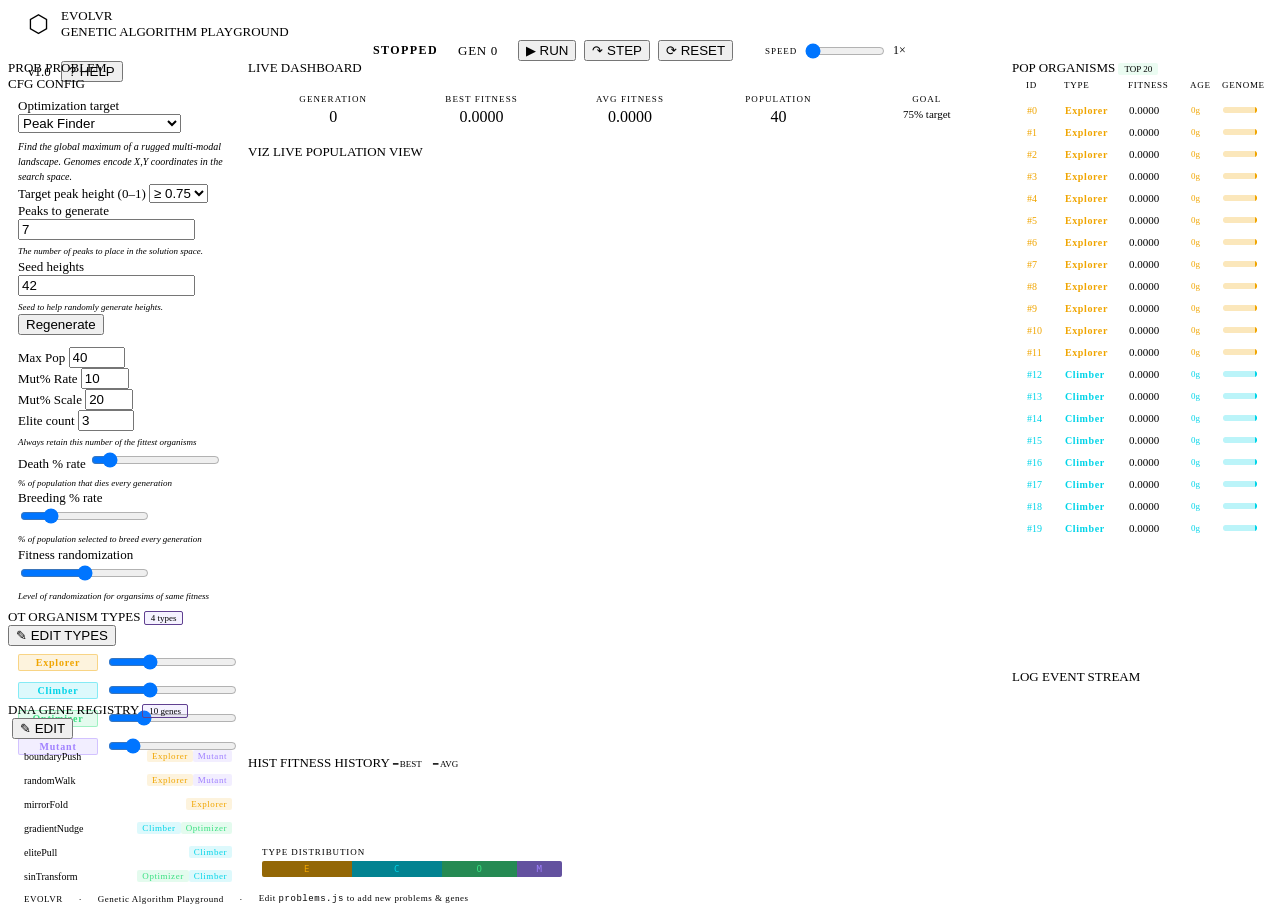
==== commit 7d80812d: "Begin css cleanup" ====
--- a/index.html
+++ b/index.html
@@ -86,7 +86,7 @@
       </div>
       <div id="problemTab" class="tab-content" style="display:block">
         <!-- Problem Selection -->
-        <div class="panel">
+        <div class="panel problem-panel">
           <div class="field-row">
             <div class="field-group">
               <label>Optimization target</label>
@@ -111,49 +111,49 @@
       </div>
       <div id="problemSettingsTab" class="tab-content">
         <!-- Population Config -->
-        <div class="panel">
-          <div class="config-row">
-            <div class="config-item">
+        <div class="panel problem-panel">
+          <div class="field-row">
+            <div class="field-group">
               <label>Max Pop</label>
               <input type="number" id="maxPopInput" value="40" min="10" max="200">
             </div>
-            <div class="config-item">
+            <div class="field-group">
               <label>Mut% Rate</label>
               <input type="number" id="mutRateInput" value="10" min="1" max="50">
             </div>
-            <div class="config-item">
+            <div class="field-group">
               <label>Mut% Scale</label>
               <input type="number" id="mutScaleInput" value="20" min="1" max="80">
             </div>
           </div>
-          <div class="config-row">
-            <div class="config-item">
+          <div class="field-row">
+            <div class="field-group">
               <label>Elite count</label>
               <input type="number" id="eliteCountInput" value="3" min="0" max="200">
               <div class="gene-pool-note">Always retain this number of the fittest organisms</div>
             </div>
           </div>
-          <div class="config-row">
-            <div class="config-item">
+          <div class="field-row">
+            <div class="field-group">
               <label>Death % rate</label>
               <input type="range" id="deathRateInput" value="10" min="0" max="100" step="0.1">
-              <span class="config-slider-value" id="deathRateText"></span>
+              <span class="field-slider-value" id="deathRateText"></span>
               <div class="gene-pool-note">% of population that dies every generation</div>
             </div>
           </div>
-          <div class="config-row">
-            <div class="config-item">
+          <div class="field-row">
+            <div class="field-group">
               <label>Breeding % rate</label>
               <input type="range" id="breedingChanceInput" value="20" min="0" max="100" step="0.1">
-              <span class="config-slider-value" id="breedingChanceText"></span>
+              <span class="field-slider-value" id="breedingChanceText"></span>
               <div class="gene-pool-note">% of population selected to breed every generation</div>
             </div>
           </div>
-          <div class="config-row">
-            <div class="config-item">
+          <div class="field-row">
+            <div class="field-group">
               <label for="sameFitnessRandomnessInput">Fitness randomization</label>
               <input type="range" id="sameFitnessRandomnessInput" value="50" min="0" max="100" step="0.1">
-              <span class="config-slider-value" id="sameFitnessRandomnessText"></span>
+              <span class="field-slider-value" id="sameFitnessRandomnessText"></span>
               <div class="gene-pool-note">Level of randomization for organsims of same fitness</div>
             </div>
           </div>
--- a/assets/css/evo-sim.css
+++ b/assets/css/evo-sim.css
@@ -146,6 +146,10 @@
 }
 
 .dash-card.dc-goal .dc-value { font-size: 11px; }
+.dc-goal:hover {
+  background: var(--bg-panel);
+  cursor: pointer; /* Change mouse cursor */
+}
 
 /* ── VIZ CANVAS ── */
 .viz-wrap {
@@ -231,6 +235,14 @@
 }
 .pop-genome-fill { height: 100%; border-radius: 2px; }
 
+.pop-fitness-bar {
+  height: 6px;
+  background: var(--border);
+  border-radius: 2px;
+  overflow: hidden;
+}
+.pop-fitness-fill { height: 100%; border-radius: 2px; }
+
 /* ── EVENT LOG ── */
 .event-log-wrap {
   flex: 1;
@@ -252,6 +264,11 @@
 }
 
 /* ── PROBLEM SELECTOR ── */
+.problem-panel {
+  padding: 6px 10px;
+  overflow-y: auto;
+  flex: 1
+}
 .problem-wrap { padding: 10px 14px; }
 .problem-desc {
   font-size: 10px;
@@ -334,53 +351,6 @@
     padding-left: 5px;
   }
 
-  /* ── CONFIG STYLES TODO: replace with field-input... ── */
-  .config-row {
-    display: flex;
-    gap: 8px;
-    padding: 6px 14px;
-    align-items: flex-end;
-  }
-  .config-item { flex: 1; }
-
-  /* Hide value by default */
-  .config-slider-value {
-    display: none;
-    font-size: 9px;
-    color: #fff;
-    border-radius: 4px;
-  }
-
-  .config-item label {
-    display: block;
-    font-size: 9px;
-    color: var(--text-dim);
-    text-transform: uppercase;
-    letter-spacing: 0.1em;
-    margin-bottom: 4px;
-  }
-
-  .config-item input, .config-select {
-    width: 100%;
-    background: var(--bg-input);
-    border: 1px solid var(--border-hi);
-    border-radius: var(--radius);
-    color: var(--text-primary);
-    font-family: var(--font-mono);
-    font-size: 12px;
-    padding: 4px 6px;
-    outline: none;
-    transition: border-color 0.15s;
-  }
-
-  .config-select option { background: var(--bg-panel2); }
-
-  .config-item input:focus + .config-slider-value {
-    display: inline;
-  }
-  .config-item input:focus, .config-select:focus { border-color: var(--amber-dim); }
-
-
   /* ── PANEL BADGE VARIANT ── */
   .badge-green {
     font-family: var(--font-mono);
--- a/assets/css/modals.css
+++ b/assets/css/modals.css
@@ -108,7 +108,7 @@
 .modal-form { padding: 16px; display: flex; flex-direction: column; gap: 14px; }
 
 .mf-group { display: flex; flex-direction: column; }
-.mf-row   { display: flex; gap: 10px; }
+.   { display: flex; gap: 10px; }
 .mf-flex1 { flex: 1; }
 .mf-flex2 { flex: 2; }
 
@@ -335,7 +335,7 @@
 #geneModal .modal-box { max-width: 700px; }
 
 /* ── SELECTED GENE COUNT IN FIELD LABEL ── */
-.field-label .gene-sel-count { vertical-align: middle; }
+.gene-sel-count { vertical-align: middle; }
 
 /* ── MODAL STACK NAVIGATION ── */
 
